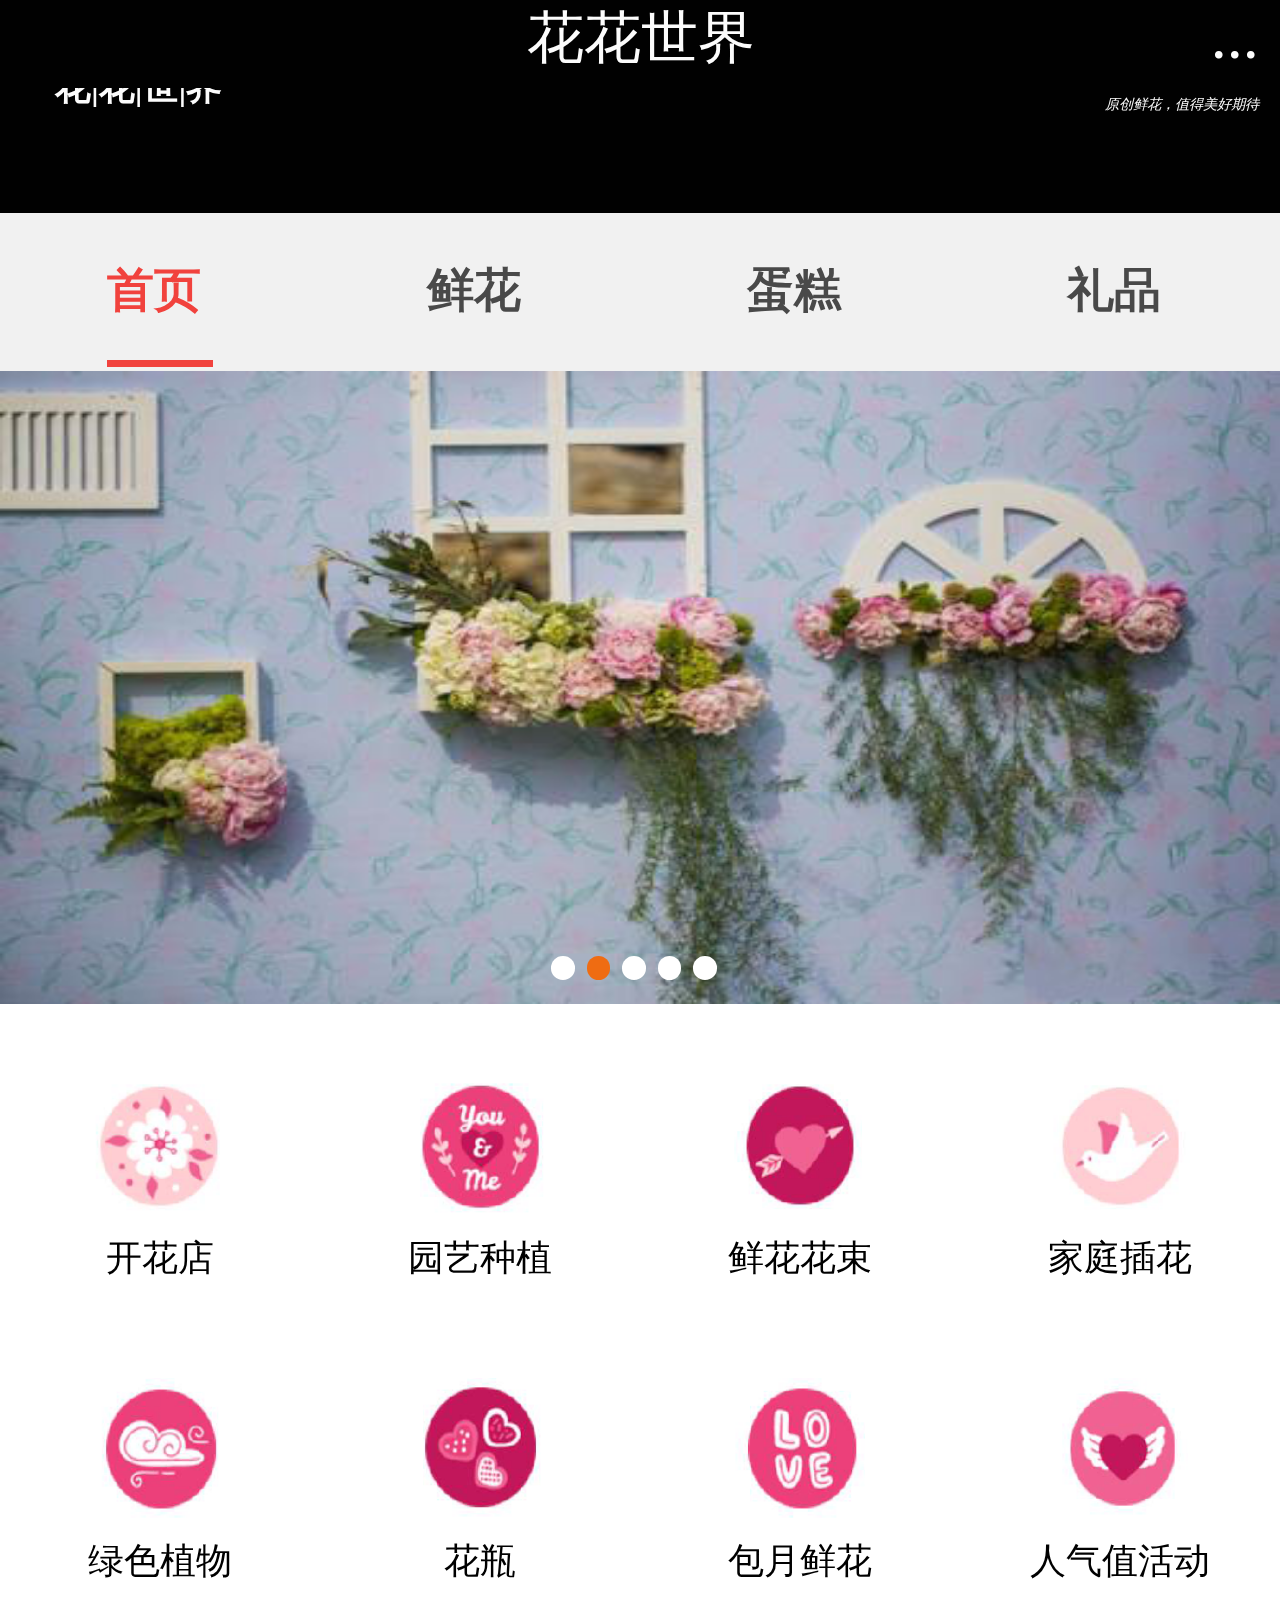
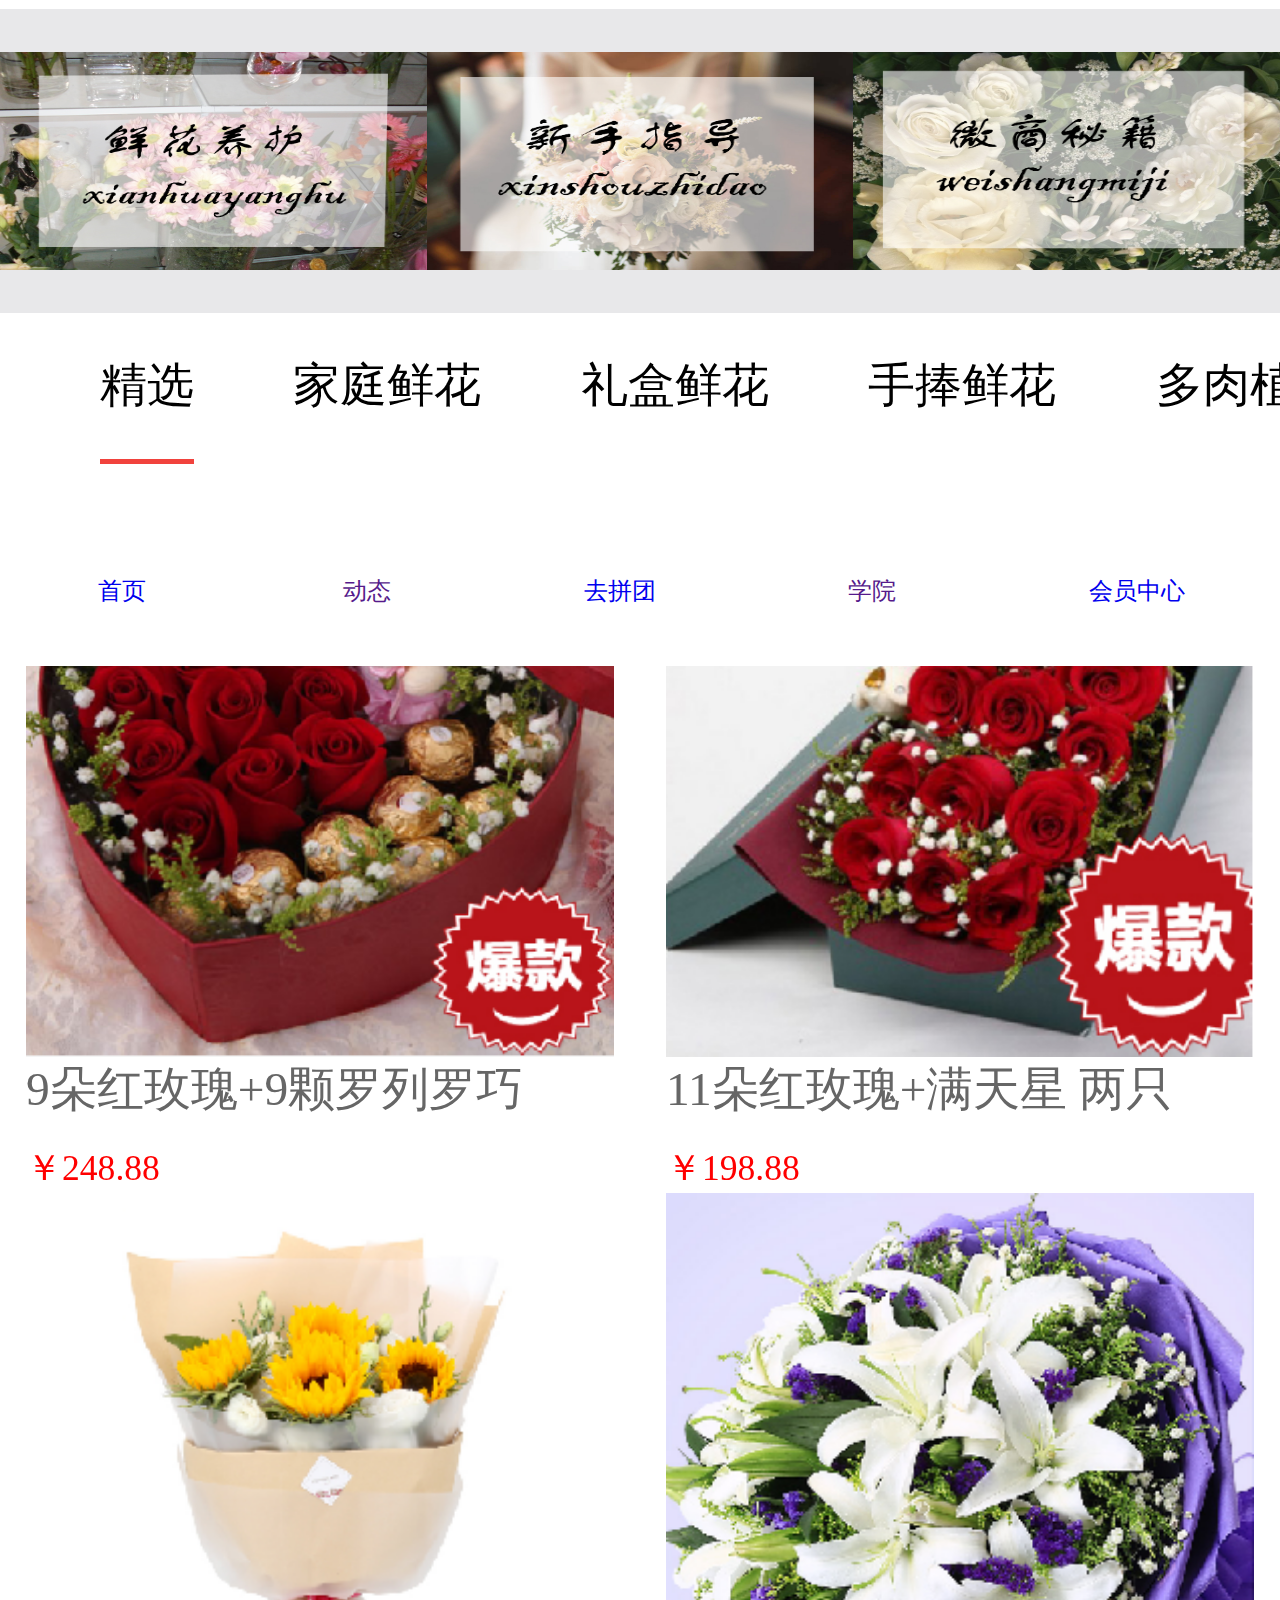
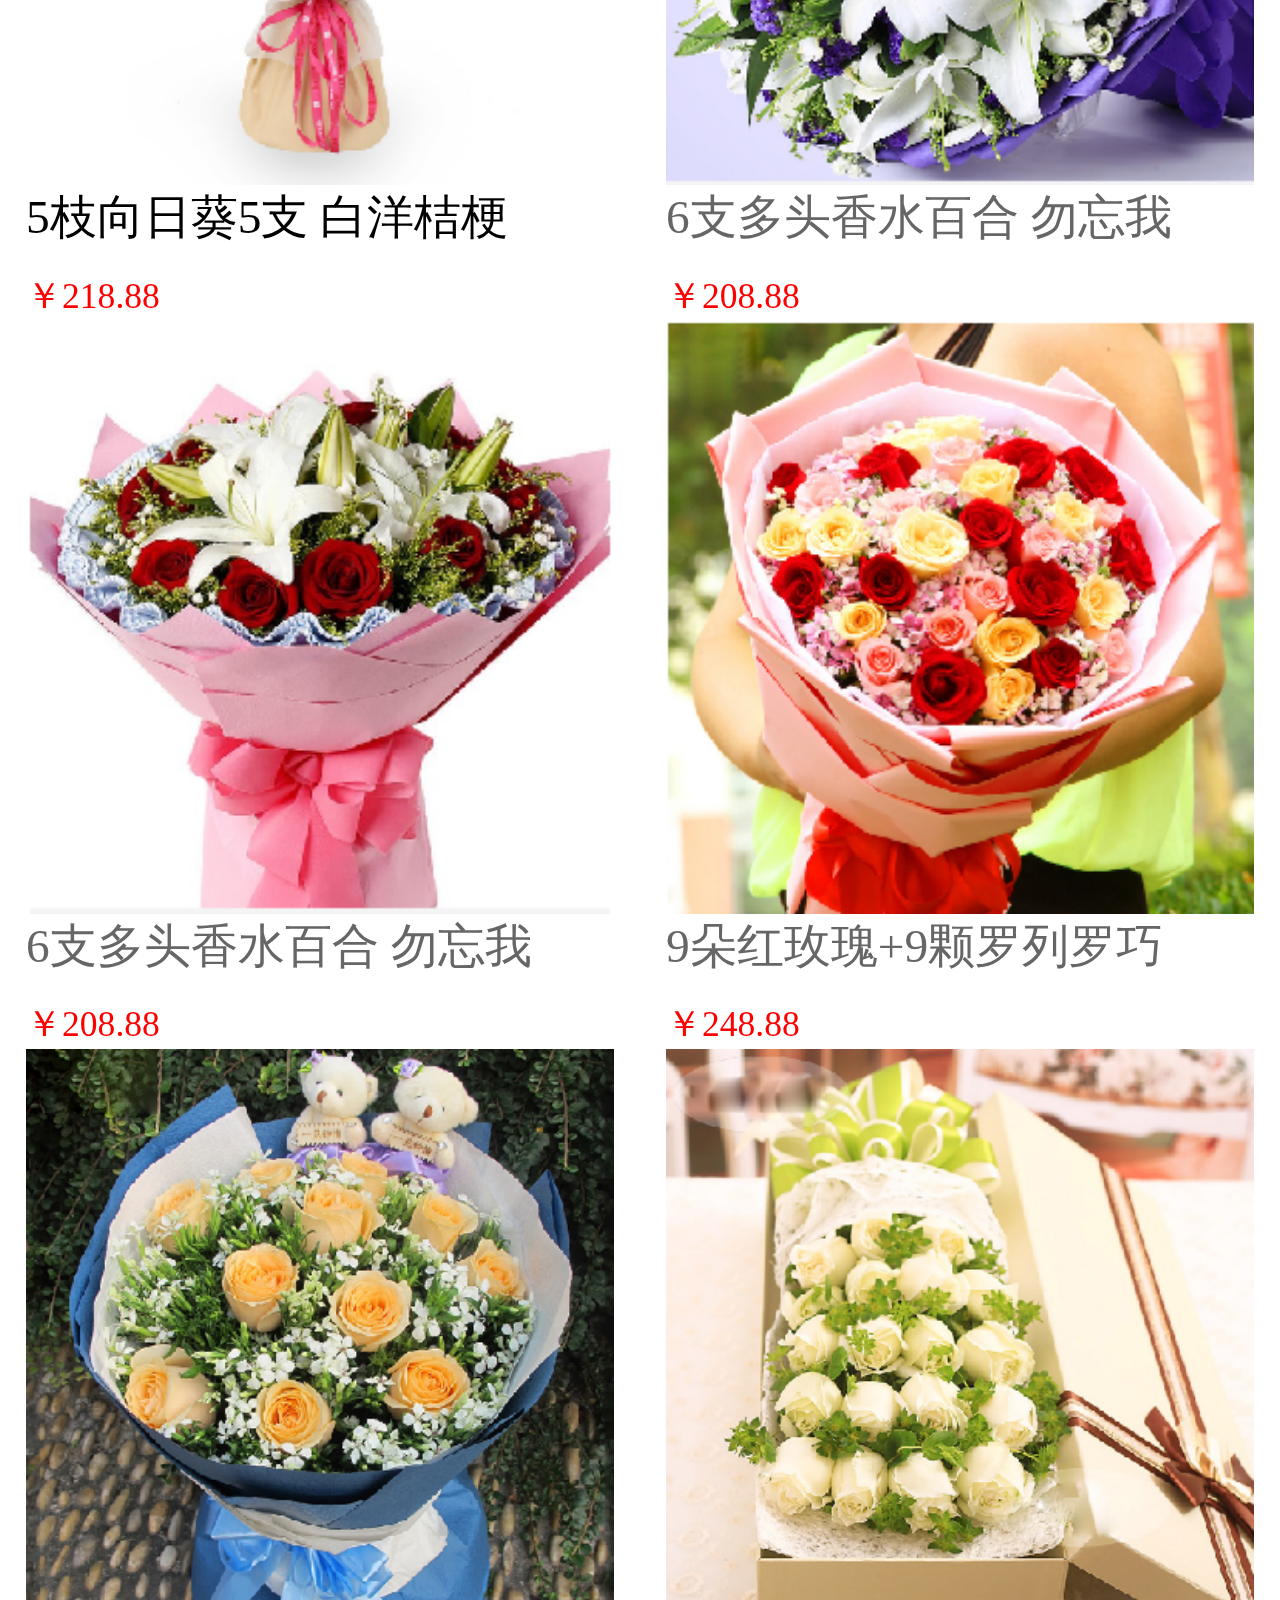
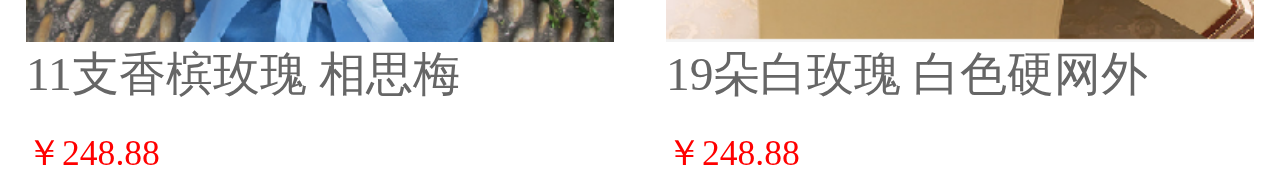
==== index.html @ cea457b4 "1" ====
<!DOCTYPE html>
<html lang="en">
<head>
	<meta charset="UTF-8">
	<meta name="viewport" content="width=device-width, user-scalable=no,initial-scale=1.0, maximum-scale=1.0,minimum-scale=1.0">
	<title>鲜花APP</title>
	<link rel="stylesheet" href="css/public.css">
	<link rel="stylesheet" href="css/flowers.css">
	<script src="js/rem.js"></script>
</head>
<body>
	<!-- 头部开始 -->
	<div class="header">
		<div class="header_top">
			<span class="size">&#xe610;</span>
			<span>花花世界</span>
			<span class="size">...</span>
		</div>	
	</div>
	<div class="header_bottom">
			<div class="header_bottom_left">
				<h5>flower&nbsp;world</h5>
				<h4>花|花|世|界</h4>
			</div>
			<i>原创鲜花，值得美好期待</i>
	</div>
	<!-- 头部结束 -->
	<!-- 导航栏开始 -->
	<div class="banner">
		<div class="banner-item">
			<h1>首页</h1>
		</div>
		<div class="banner-item banner-item1">
			<h1>鲜花</h1>
		</div>
		<div class="banner-item banner-item1">
			<h1>蛋糕</h1>
		</div>
		<div class="banner-item banner-item1">
			<h1>礼品</h1>
		</div>
	</div>
	<!-- 导航栏结束 -->
	<!-- 轮播图开始 -->
	<div class="bannerimg">
		<img src="img/lunbo5.jpg" alt="">
		<img src="img/lunbo1.jpg" alt="">
		<img src="img/lunbo3.jpg" alt="">
		<img src="img/lunbo4.jpg" alt="">
		<img src="img/lunbo2.jpg" alt="">
		<div class="lunbodian">
			<div class="dianitem"></div>
			<div class="dianitem dianitem1"></div>
			<div class="dianitem"></div>
			<div class="dianitem"></div>
			<div class="dianitem"></div>
		</div>
	</div>	
	<!-- 轮播图结束 -->
	<!-- 分类开始 -->
	<div class="fenlei">
		<div class="fenlei_item">
			<div class="fenlei_itemimg">
				<img src="img/fenlei1.png" alt="">
			</div>
			<p>开花店</p>		
		</div>
		<div class="fenlei_item">
			<div class="fenlei_itemimg">
				<img src="img/fenlei2.png" alt="">
			</div>
			<p>园艺种植</p>
		</div>
		<div class="fenlei_item">
			<div class="fenlei_itemimg">
				<img src="img/fenlei3.png" alt="">
			</div>
			<p>鲜花花束</p>
		</div>
		<div class="fenlei_item">
			<div class="fenlei_itemimg">
				<img src="img/fenlei4.png" alt="">
			</div>
			<p>家庭插花</p>
		</div>
		<div class="fenlei_item">
			<div class="fenlei_itemimg">
				<img src="img/fenlei5.png" alt="">
			</div>
			<p>绿色植物</p>
		</div>
		<div class="fenlei_item">
			<div class="fenlei_itemimg">
				<img src="img/fenlei6.png" alt="">
			</div>
			<p>花瓶</p>
		</div>
		<div class="fenlei_item">
			<div class="fenlei_itemimg">
				<img src="img/fenlei7.png" alt="">
			</div>
			<p>包月鲜花</p>
		</div>
		<div class="fenlei_item">
			<div class="fenlei_itemimg">
				<img src="img/fenlei8.png" alt="">
			</div>
			<p>人气值活动</p>
		</div>
	</div>
	<!-- 分类结束 -->
	<!-- 服务开始 -->
	<div class="fuwu">
		<div class="fuwu_item">
			<img src="img/fenlei4.jpg" alt="">
		</div>
		<div class="fuwu_item">
			<img src="img/fenlei5.jpg" alt="">
		</div>
		<div class="fuwu_item">
			<img src="img/fenlei6.jpg" alt="">
		</div>
	</div>
	<!-- 服务结束 -->
	<!-- 精选开始 -->
	<div class="jingxuan">
		<div class="jingxuan_item">
			<p>精选</p>
		</div>
		<div class="jingxuan_item jingxuan_item1">
			<p>家庭鲜花</p>
		</div>
		<div class="jingxuan_item jingxuan_item1">
			<p>礼盒鲜花</p>
		</div>
		<div class="jingxuan_item jingxuan_item1">
			<p>手捧鲜花</p>
		</div>
		<div class="jingxuan_item jingxuan_item1">
			<p>多肉植物</p>
		</div>
		<!-- <div class="jingxuan_item jingxuan_item1">
			<p>绿色植物</p>
		</div> -->

	</div>
	<!-- 精选结束 -->
	<!-- 内容开始 -->
	<div class="content">
		<div class="content_item">
			<div class="content_item_img">
				<img src="img/neirong1.png" alt="">	
			</div>
			<h2>9朵红玫瑰+9颗罗列罗巧</h2>
			<h5>￥248.88</h5>
		</div>
		<div class="content_item">
			<div class="content_item_img">
				<img src="img/neirong2.png" alt="">	
			</div>
			<h2>11朵红玫瑰+满天星 两只</h2>
				<h5>￥198.88</h5>
		</div>
		<div class="content_item">
			<div class="content_item_img">
				<img src="img/neirong3.png" alt="">	
			</div>
			<h2><a href="xiangqingpage.html">5枝向日葵5支 白洋桔梗</a></h2>
				<h5>￥218.88</h5>
		</div>
		<div class="content_item">
			<div class="content_item_img">
				<img src="img/neirong4.png" alt="">	
			</div>
			<h2>6支多头香水百合 勿忘我</h2>
				<h5>￥208.88</h5>
		</div>
		<div class="content_item">
			<div class="content_item_img">
				<img src="img/neirong5.png" alt="">	
			</div>
			<h2>6支多头香水百合 勿忘我</h2>
				<h5>￥208.88</h5>
		</div>
		<div class="content_item">
			<div class="content_item_img">
				<img src="img/neirong6.png" alt="">	
			</div>
			<h2>9朵红玫瑰+9颗罗列罗巧</h2>
				<h5>￥248.88</h5>
		</div>
		<div class="content_item">
			<div class="content_item_img">
				<img src="img/neirong7.png" alt="">	
			</div>
			<h2>11支香槟玫瑰 相思梅</h2>
				<h5>￥248.88</h5>
		</div>
		<div class="content_item">
			<div class="content_item_img">
				<img src="img/neirong8.png" alt="">	
			</div>
			<h2>19朵白玫瑰 白色硬网外</h2>
				<h5>￥248.88</h5>
		</div>
	</div>
	<!-- 内容结束 -->
	<!-- footer开始 -->
	<div class="footer">
		<div class="footer_item">
			<span>&#xe60a;</span>
			<h5><a href="xianhua.html">首页</a></h5>		
		</div>
		<div class="footer_item">
			<span>&#xe625;</span>
			<h5><a href="">动态</a></h5>		
		</div>
		<div class="footer_item">
			<span>&#xe672;</span>
			<h5><a href="pintuan.html">去拼团</a></h5>		
		</div>
		<div class="footer_item">
			<span>&#xe603;</span>
			<h5><a href="">学院</a></h5>		
		</div>
		<div class="footer_item">
			<span>&#xe606;</span>
			<h5><a href="huiyuan.html">会员中心</a></h5>		
		</div>
	</div>
	<!-- footer结束 -->
</body>
</html>
---- css/public.css ----
*{
	margin: 0; /*body上的是8px*/
	padding: 0;
	text-decoration:none;
	list-style: none;
	/* font-style: normal; */
	-webkit-tap-highlight-color: rgba(0, 0, 0, 0); /* 清除高亮颜色 */
	box-sizing: border-box;
}
img{
	width: 100%;
	height: 100%;
	border: 0;
	display: block;
}
---- css/flowers.css ----
@font-face {
  font-family: 'iconfont';  /* project id 577073 */
  src: url('https://at.alicdn.com/t/font_577073_0ry8jjf1elsdcxr.eot');
  src: url('https://at.alicdn.com/t/font_577073_0ry8jjf1elsdcxr.eot?#iefix') format('embedded-opentype'),
  url('https://at.alicdn.com/t/font_577073_0ry8jjf1elsdcxr.woff') format('woff'),
  url('https://at.alicdn.com/t/font_577073_0ry8jjf1elsdcxr.ttf') format('truetype'),
  url('https://at.alicdn.com/t/font_577073_0ry8jjf1elsdcxr.svg#iconfont') format('svg');
}
body{
	background-color: #f1f1f1;
}
.header{
	width: 100%;
	height: 0.74rem;
	background-color: #010101;
	padding: 0 0.18rem;
	font-size: 0.48rem;
	align-items: baseline;
	position: fixed;
	left: 0;
	top: 0;
	/* overflow-y: hidden; */
}
.header_top{
	width: 100%;
	color: #fcfcfc;
	display: flex;
	justify-content: space-between;
	flex-wrap: wrap;
}
.header_top span{
	font-family: iconfont;

}
.size{
	font-size: 0.54rem;
}
.header_bottom{
	width: 100%;
	height: auto;
	display: flex;
	background-color: #010101;
	justify-content: space-between;
	color: #fcfcfc;
	padding-top: 0.4rem;
	align-content: center;
}
.header_bottom_left{
	width: 2.34rem;
	height: 1.4rem;
	text-align: center;
}
.header_bottom_left h5{
	font-size:0.12rem; 
	font-weight: normal;
}
.header_bottom_left h4{
	font-size:0.3rem; 
	padding-top: 0;
}
.header_bottom i{
	padding-top: 0.40rem;
	font-size: 0.12rem;
	padding-right: 0.18rem;
}
.banner{
	width: 100%;
	height: 1.30rem;
	display: flex;
	justify-content: space-around;
}
.banner-item{
	width: 0.90rem;
	height: auto;
	border-bottom: 0.06rem solid #f1423d;
}
.banner-item1{
	border: none;
}
.banner-item h1{
	color: #f1423d;
	font-size: 0.4rem;
	line-height: 1.30rem;
}
.banner-item1 h1{
	color: #494949;
}
.lunbodian{
	width: 100%;
	height: auto;
	position: absolute;
	bottom: 0.20rem;
	display: flex;
	justify-content: center;
}
.dianitem{
	width: 0.20rem;
	height: 0.20rem;
	border-radius: 50%;
	margin-right: 0.1rem;
	background-color: #fff;
}
.dianitem1{
	background-color: #ef6c12;
}
.bannerimg{
	width: 100%;
	height: 5.34rem;
	margin-top: 0.03rem;
	position: relative;
	z-index: 2;
}
.bannerimg img{
	width: 100%;
	height: 100%;
	position: absolute;
	left: 0;
	top: 0;
}
.fenlei{
	width: 100%;
	height: auto;
	display: flex;
	flex-wrap: wrap;
	justify-content: space-around;
	text-align: center;
	background-color: #fff;
}
.fenlei_item{
	width: 25%;
	margin-top: 0.6rem;
	margin-bottom: 0.2rem;
}
.fenlei_itemimg{
	width: 1.2rem;
	height: 1.2rem;
	margin: 0 auto;
}
.fenlei_itemimg img{
	width: 100%;
	height: 100%;
}
.fenlei_item p{
	margin-top: 0.15rem;
	font-size: 0.3rem;
}
.fuwu{
	width: 100%;
	height: auto;
	padding:0.36rem 0 0.36rem;
	background-color: #E8E8EA;
	display: flex;
	justify-content: space-between;
}
.fuwu_item{
	width: 3.60rem;
	height: 1.84rem;
}
.fuwu_item img{
	width: 100%;
	height: 100%;
}
.jingxuan{
	width: 100%;
	height: 1.28rem;
	display: flex;
	justify-content: space-around;
	background-color: #fff;
	overflow-x: scroll;
}
.jingxuan::-webkit-scrollbar{
	display: none;
}
.jingxuan_item{
	height: 100%;
	display: flex;
	justify-content: space-around;
	flex-wrap: wrap;
	flex-shrink: 0;
	margin-left: 0.84rem;
	border-bottom: 0.05rem solid #f1423d;
	padding: 0.34rem 0;

}
.jingxuan_item p{
	font-size: 0.4rem;
}
.jingxuan_item1{
	border: 0;
	/* margin-left: 0; */
}
.content{
	width: 100%;
	height:auto;
	float: left;
	background-color: #fff;
}
.content_item{
	width: 4.96rem;
	height: auto;
	margin: 0 0.22rem;
	float: left;
}
.content_item h2>a{
	color: #000;
}
.content_item_img{
	width: 4.96rem;
	height: 5rem;		
}
.content_item img{
	width: 100%;
	height: 100%;
}
.content_item h2{
	font-size: 0.4rem;
	font-weight: normal;
	color: #666;
}
.content_item h5{
	font-size: 0.3rem;
	font-weight: normal;
	color: red;
	margin-top: 0.2rem;
}
.footer{
	width: 100%;
	height: 1.7rem;
	display: flex;
	justify-content: space-around;
	background-color: #fff;
	text-align: center;
	overflow-y: hidden;
	position: fixed;
}
.footer_item{
	height: 1.5rem;
	margin: 0.25rem 0;
	font-size: 0.6rem;
}
.footer_item span{
	font-family: iconfont;
	color: #7d7d7d;
}
.footer_item h5{
	font-weight: normal;
	font-size: 0.2rem;

}
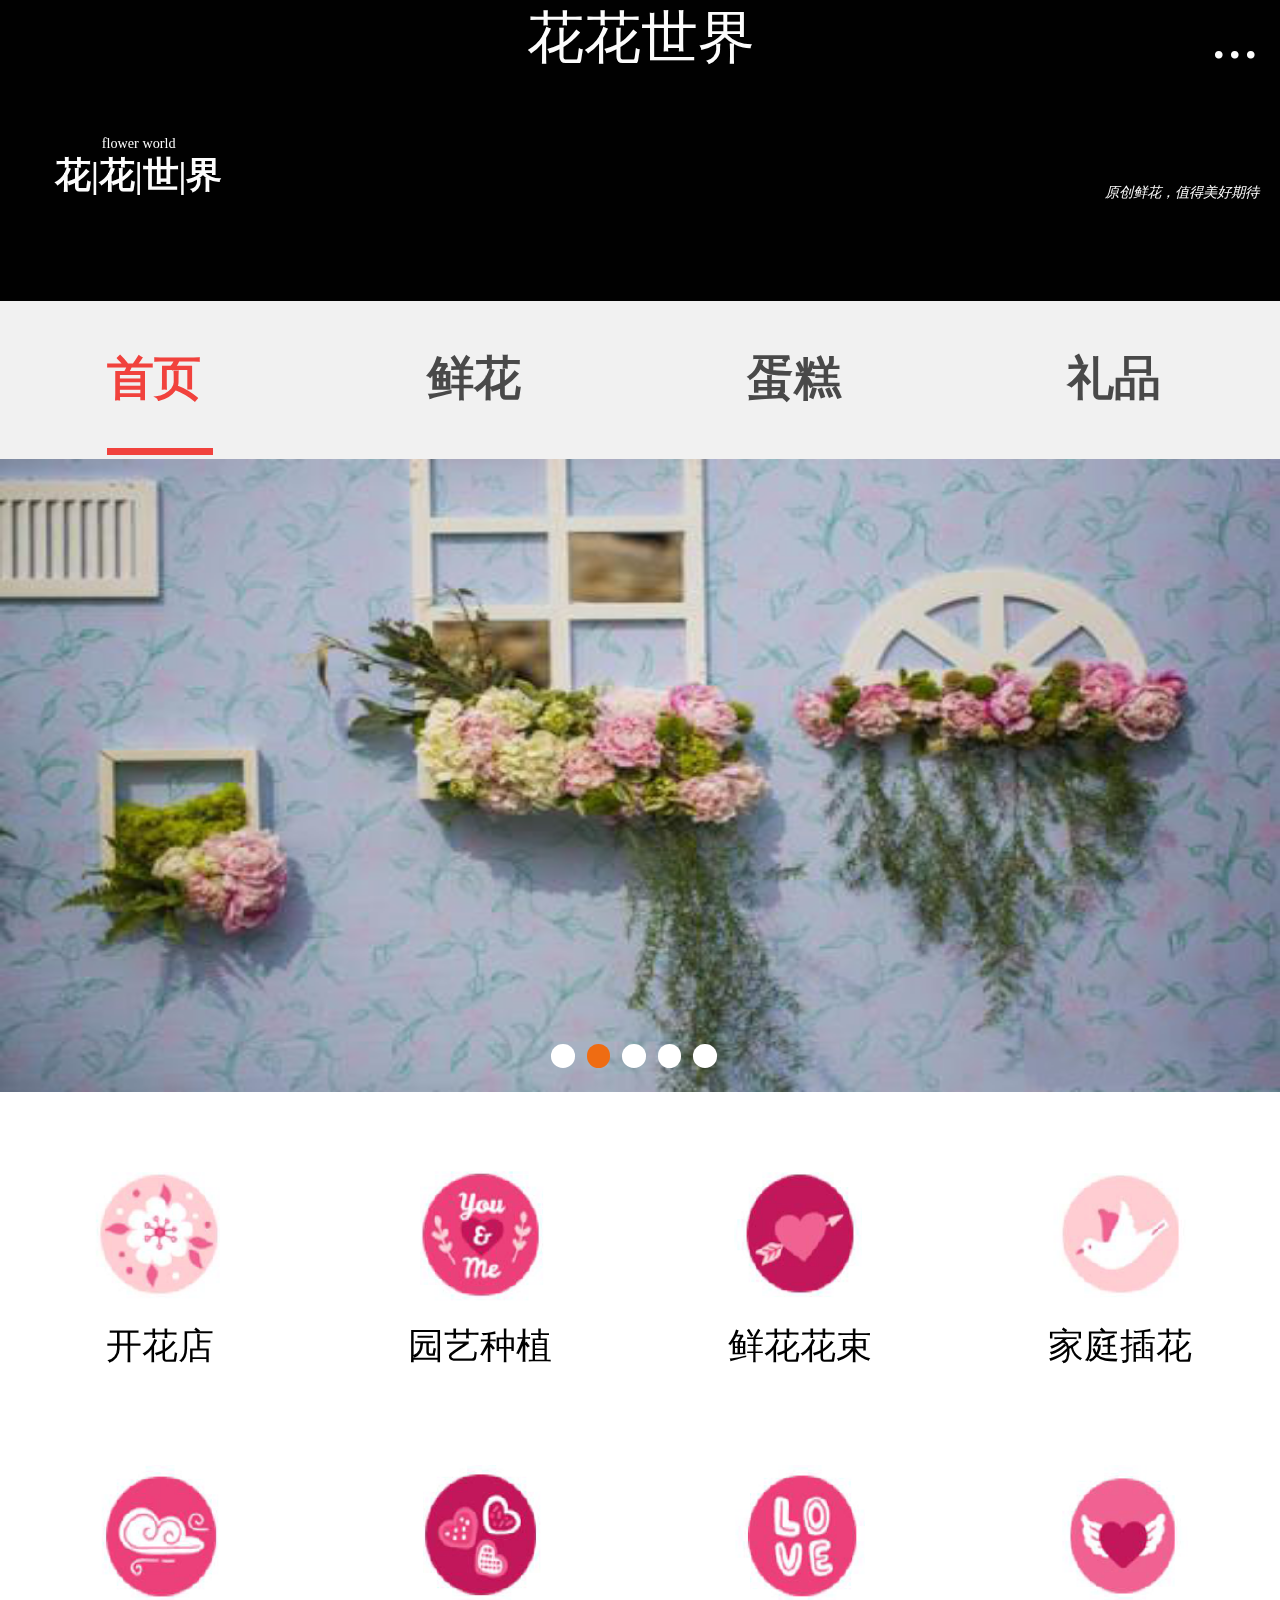
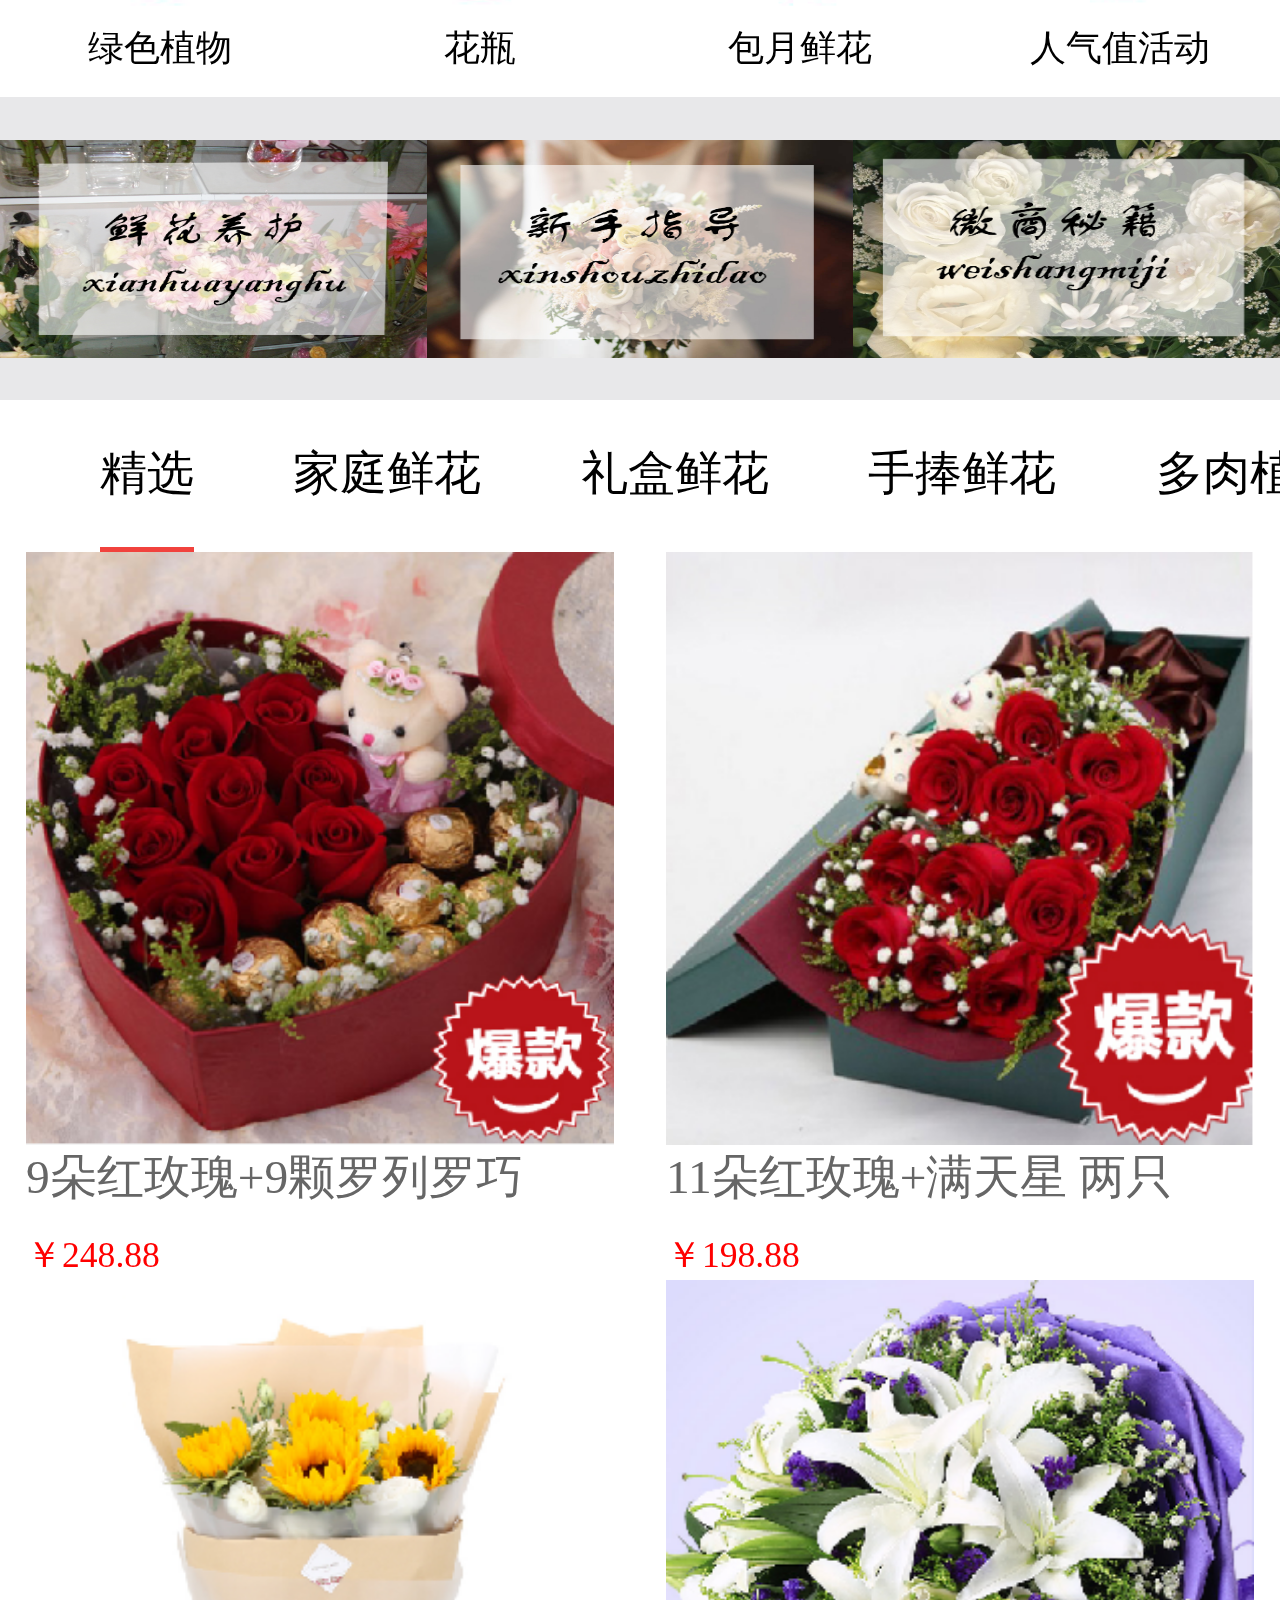
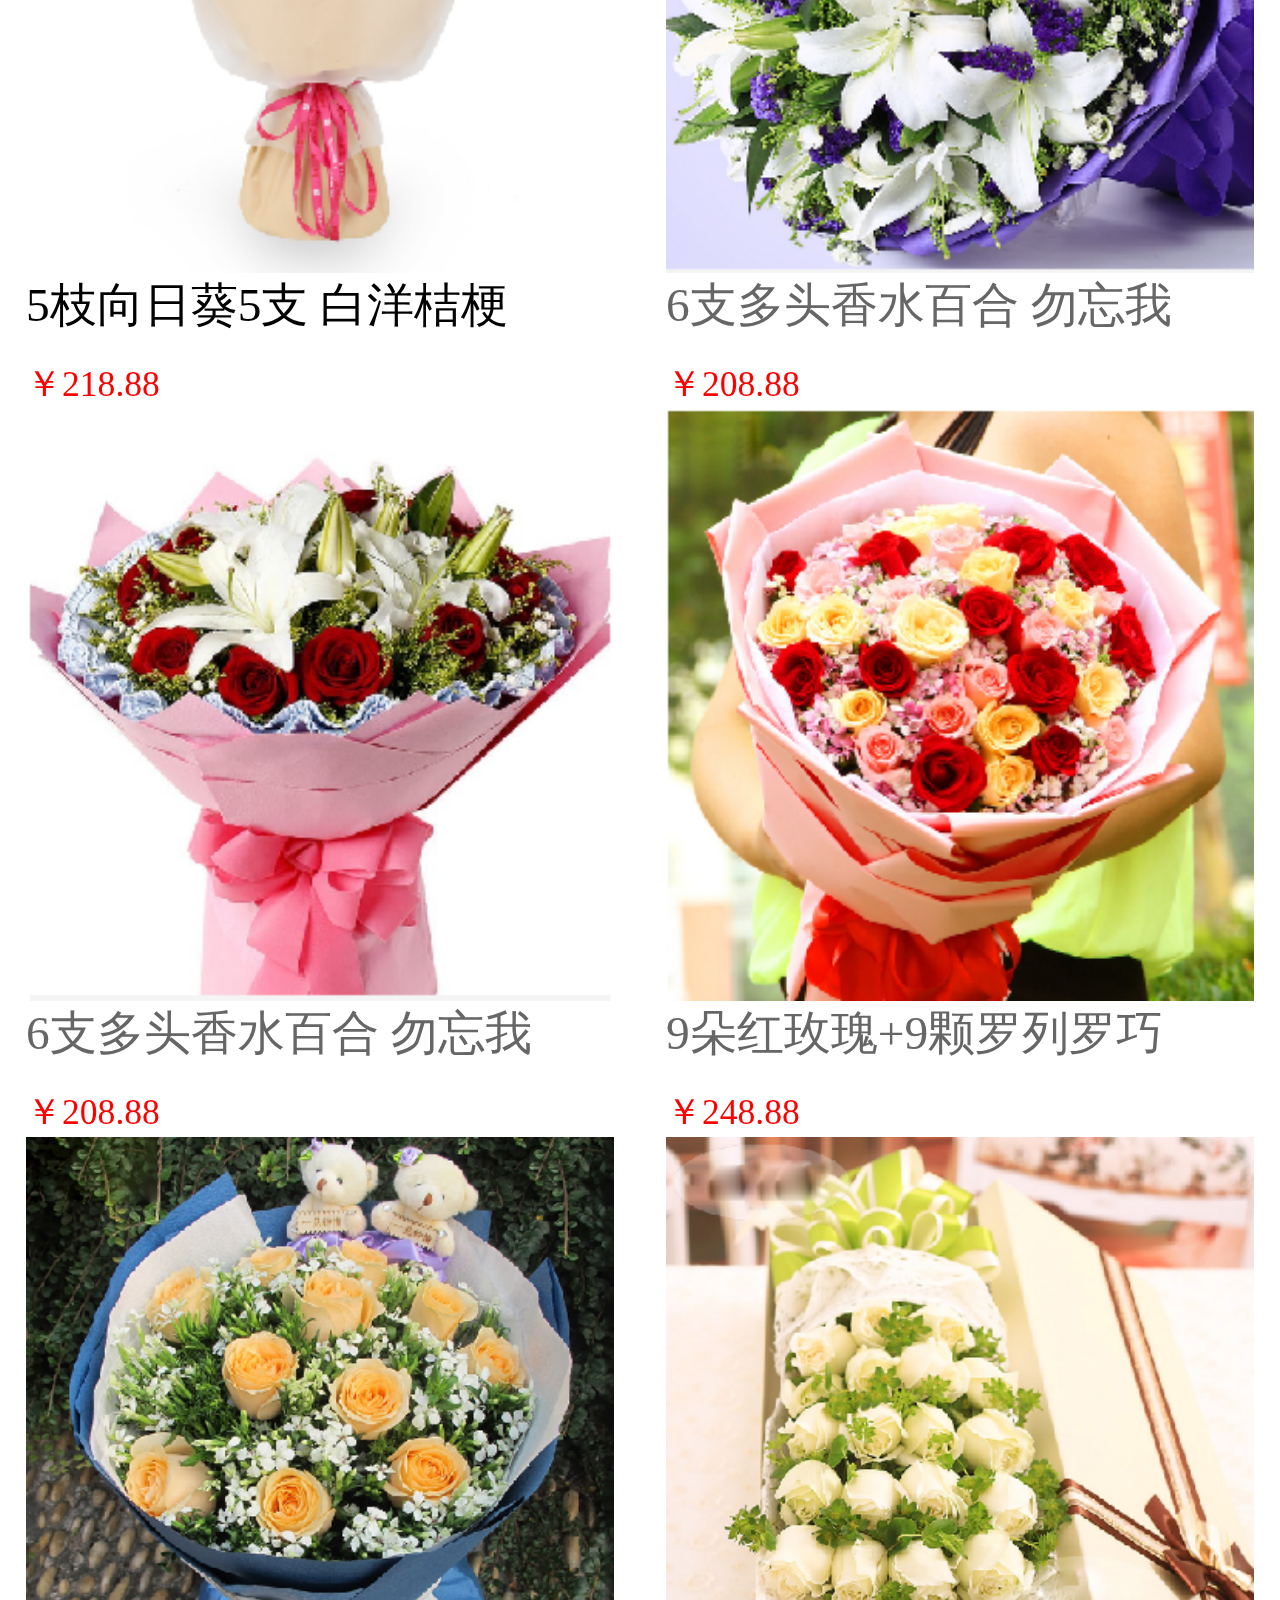
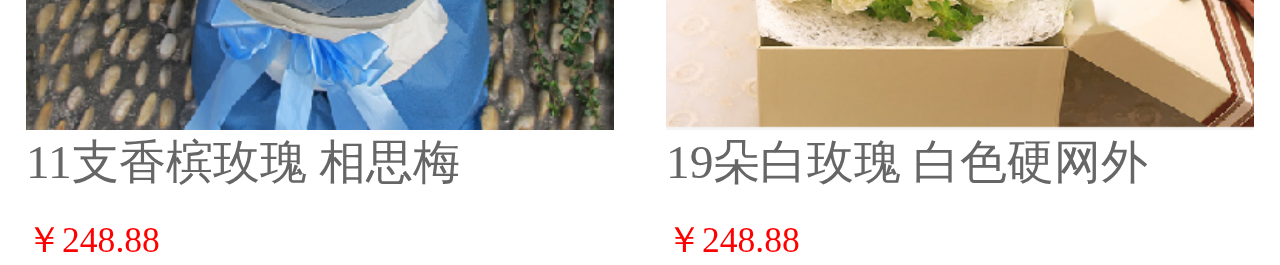
==== commit 82dc5648: "1" ====
--- a/index.html
+++ b/index.html
@@ -5,7 +5,7 @@
 	<meta name="viewport" content="width=device-width, user-scalable=no,initial-scale=1.0, maximum-scale=1.0,minimum-scale=1.0">
 	<title>鲜花APP</title>
 	<link rel="stylesheet" href="css/public.css">
-	<link rel="stylesheet" href="css/flowers.css">
+	<link rel="stylesheet" href="css/index.css">
 	<script src="js/rem.js"></script>
 </head>
 <body>
@@ -207,26 +207,25 @@
 	<!-- 内容结束 -->
 	<!-- footer开始 -->
 	<div class="footer">
+		<div class="footer_item footer_item1">
+			<span>&#xe612;</span>
+			<h5>首页</h5>
+		</div>
 		<div class="footer_item">
-			<span>&#xe60a;</span>
-			<h5><a href="xianhua.html">首页</a></h5>		
-		</div>
+			<span>&#xe70c;</span>
+			<h5><a href="type.html">分类</a></h5>
+		</div>
+
 		<div class="footer_item">
-			<span>&#xe625;</span>
-			<h5><a href="">动态</a></h5>		
-		</div>
+			<span>&#xe61a;</span>
+			<h5><a href="gouwuche.html">购物车</a></h5>
+		</div>
+
 		<div class="footer_item">
-			<span>&#xe672;</span>
-			<h5><a href="pintuan.html">去拼团</a></h5>		
-		</div>
-		<div class="footer_item">
-			<span>&#xe603;</span>
-			<h5><a href="">学院</a></h5>		
-		</div>
-		<div class="footer_item">
-			<span>&#xe606;</span>
-			<h5><a href="huiyuan.html">会员中心</a></h5>		
-		</div>
+			<span>&#xe62a;</span>
+			<a href="my.html"><h5>我的</h5></a>
+		</div>
+
 	</div>
 	<!-- footer结束 -->
 </body>
--- a/css/index.css
+++ b/css/index.css
@@ -0,0 +1,259 @@
+@font-face {
+  font-family: 'iconfont';  /* project id 577073 */
+  src: url('https://at.alicdn.com/t/font_577073_4tkgyxm2hlbrcnmi.eot');
+  src: url('https://at.alicdn.com/t/font_577073_4tkgyxm2hlbrcnmi.eot?#iefix') format('embedded-opentype'),
+  url('https://at.alicdn.com/t/font_577073_4tkgyxm2hlbrcnmi.woff') format('woff'),
+  url('https://at.alicdn.com/t/font_577073_4tkgyxm2hlbrcnmi.ttf') format('truetype'),
+  url('https://at.alicdn.com/t/font_577073_4tkgyxm2hlbrcnmi.svg#iconfont') format('svg');
+}
+body{
+	background-color: #f1f1f1;
+}
+.header{
+	width: 100%;
+	height: 0.74rem;
+	background-color: #010101;
+	padding: 0 0.18rem;
+	font-size: 0.48rem;
+	align-items: baseline;
+	position: fixed;
+	left: 0;
+	top: 0;
+	z-index: 9;
+}
+.header_top{
+	width: 100%;
+	color: #fcfcfc;
+	display: flex;
+	justify-content: space-between;
+	flex-wrap: wrap;
+}
+.header_top span{
+	font-family: iconfont;
+
+}
+.size{
+	font-size: 0.54rem;
+}
+.header_bottom{
+	width: 100%;
+	height: auto;
+	display: flex;
+	background-color: #010101;
+	justify-content: space-between;
+	color: #fcfcfc;
+	padding-top: 0.4rem;
+	margin-top: 0.74rem;
+	align-content: center;
+}
+.header_bottom_left{
+	width: 2.34rem;
+	height: 1.4rem;
+	text-align: center;
+}
+.header_bottom_left h5{
+	font-size:0.12rem; 
+	font-weight: normal;
+}
+.header_bottom_left h4{
+	font-size:0.3rem; 
+	padding-top: 0;
+}
+.header_bottom i{
+	padding-top: 0.40rem;
+	font-size: 0.12rem;
+	padding-right: 0.18rem;
+}
+.banner{
+	width: 100%;
+	height: 1.30rem;
+	display: flex;
+	justify-content: space-around;
+}
+.banner-item{
+	width: 0.90rem;
+	height: auto;
+	border-bottom: 0.06rem solid #f1423d;
+}
+.banner-item1{
+	border: none;
+}
+.banner-item h1{
+	color: #f1423d;
+	font-size: 0.4rem;
+	line-height: 1.30rem;
+}
+.banner-item1 h1{
+	color: #494949;
+}
+.lunbodian{
+	width: 100%;
+	height: auto;
+	position: absolute;
+	bottom: 0.20rem;
+	display: flex;
+	justify-content: center;
+}
+.dianitem{
+	width: 0.20rem;
+	height: 0.20rem;
+	border-radius: 50%;
+	margin-right: 0.1rem;
+	background-color: #fff;
+}
+.dianitem1{
+	background-color: #ef6c12;
+}
+.bannerimg{
+	width: 100%;
+	height: 5.34rem;
+	margin-top: 0.03rem;
+	position: relative;
+	z-index: 2;
+}
+.bannerimg img{
+	width: 100%;
+	height: 100%;
+	position: absolute;
+	left: 0;
+	top: 0;
+}
+.fenlei{
+	width: 100%;
+	height: auto;
+	display: flex;
+	flex-wrap: wrap;
+	justify-content: space-around;
+	text-align: center;
+	background-color: #fff;
+}
+.fenlei_item{
+	width: 25%;
+	margin-top: 0.6rem;
+	margin-bottom: 0.2rem;
+}
+.fenlei_itemimg{
+	width: 1.2rem;
+	height: 1.2rem;
+	margin: 0 auto;
+}
+.fenlei_itemimg img{
+	width: 100%;
+	height: 100%;
+}
+.fenlei_item p{
+	margin-top: 0.15rem;
+	font-size: 0.3rem;
+}
+.fuwu{
+	width: 100%;
+	height: auto;
+	padding:0.36rem 0 0.36rem;
+	background-color: #E8E8EA;
+	display: flex;
+	justify-content: space-between;
+}
+.fuwu_item{
+	width: 3.60rem;
+	height: 1.84rem;
+}
+.fuwu_item img{
+	width: 100%;
+	height: 100%;
+}
+.jingxuan{
+	width: 100%;
+	height: 1.28rem;
+	display: flex;
+	justify-content: space-around;
+	background-color: #fff;
+	overflow-x: scroll;
+}
+.jingxuan::-webkit-scrollbar{
+	display: none;
+}
+.jingxuan_item{
+	height: 100%;
+	display: flex;
+	justify-content: space-around;
+	flex-wrap: wrap;
+	flex-shrink: 0;
+	margin-left: 0.84rem;
+	border-bottom: 0.05rem solid #f1423d;
+	padding: 0.34rem 0;
+
+}
+.jingxuan_item p{
+	font-size: 0.4rem;
+}
+.jingxuan_item1{
+	border: 0;
+}
+.content{
+	width: 100%;
+	height:auto;
+	float: left;
+	background-color: #fff;
+}
+.content_item{
+	width: 4.96rem;
+	height: auto;
+	margin: 0 0.22rem;
+	float: left;
+}
+.content_item h2>a{
+	color: #000;
+}
+.content_item_img{
+	width: 4.96rem;
+	height: 5rem;		
+}
+.content_item img{
+	width: 100%;
+	height: 100%;
+}
+.content_item h2{
+	font-size: 0.4rem;
+	font-weight: normal;
+	color: #666;
+}
+.content_item h5{
+	font-size: 0.3rem;
+	font-weight: normal;
+	color: red;
+	margin-top: 0.2rem;
+}
+.footer{
+	width: 100%;
+	height: 1.2rem;
+	background-color: #fff;
+	text-align: center;
+	position: fixed;
+	bottom: 0;
+	left: 0;
+}
+.footer_item{
+	width: 25%;
+	height: 1.5rem;
+	font-size: 0.5rem;
+	float: left;
+	color: #7d7d7d;
+}
+.footer_item span{
+	font-family: iconfont;
+	font-size: 0.7rem;
+}
+.footer_item1 span{
+	color: #FA087E;
+
+}
+.footer_item1 h5{
+	color: red;
+}
+.footer_item h5{
+	font-weight: normal;
+	font-size: 0.2rem;
+}
+.footer a{
+	color: #7d7d7d;
+}